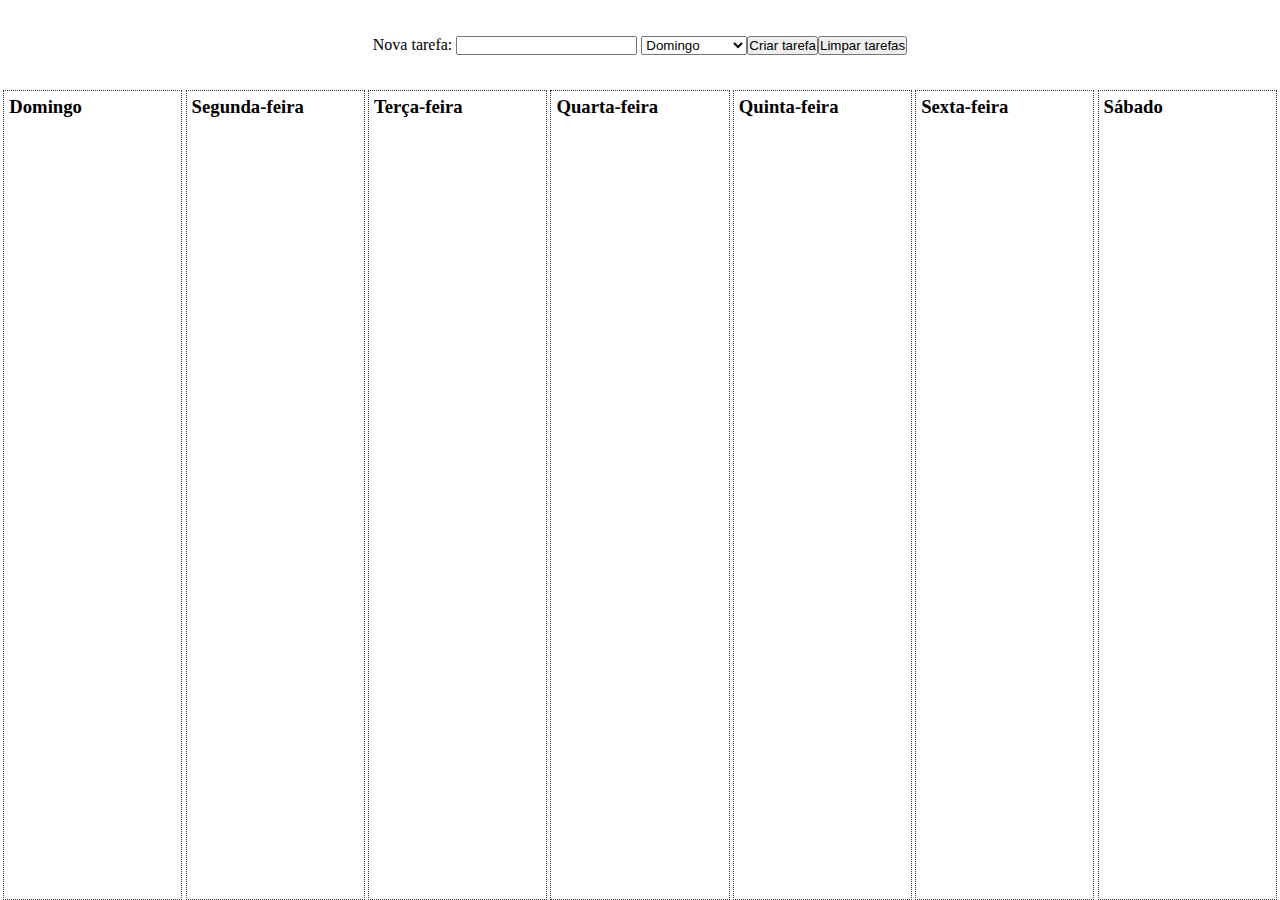
==== index.html @ 06a4ad3b "Primeiro Commit" ====
<!DOCTYPE html>
<html lang="en">
<head>
    <meta charset="UTF-8">
    <meta name="viewport" content="width=device-width, initial-scale=1.0">
    <meta http-equiv="X-UA-Compatible" content="ie=edge">
    <link rel="stylesheet" href="index.css">
    <script defer src="index.js"></script>
    <title>Planner</title>
</head>
<body>
    <header>
        <form action="">
            <label for="tarefa">Nova tarefa:</label>
            <input type="text" id="tarefa">
            <select name="dias-semana" id="dias-semana">
                <option value="domingo">Domingo</option>
                <option value="segunda">Segunda-feira</option>
                <option value="terca">Terça-feira</option>
                <option value="quarta">Quarta-feira</option>
                <option value="quinta">Quinta-feira</option>
                <option value="sexta">Sexta-feira</option>
                <option value="sabado">Sábado</option>
            </select>
        </form>

        <button onclick="adicionarTarefa()">Criar tarefa</button>
        <button onclick="limparTarefas()">Limpar tarefas</button>
    </header>
    <section>
        <div class="semana">
            <h3>Domingo</h3>
            <div class="ulTarefas" id="domingo">
                <ul id="domingoUl">
                    
                </ul>
            </div>
        </div>

        <div class="semana">
            <h3>Segunda-feira</h3>
            <div class="ulTarefas" id="segunda">
                <ul id="segundaUl">
                
                </ul>
            </div>
        </div>

        <div class="semana">
            <h3>Terça-feira</h3>
            <div class="ulTarefas" id="terca">
                <ul id="tercaUl">
                
                </ul>
            </div>
        </div>
    
        <div class="semana">
            <h3>Quarta-feira</h3>
            <div class="ulTarefas" id="quarta">
                <ul id="quartaUl">
                
                </ul>
            </div>
        </div>
    
        <div class="semana">
            <h3>Quinta-feira</h3>
            <div class="ulTarefas" id="quinta">
                <ul id="quintaUl">
                
                </ul>
            </div>
        </div>

        <div class="semana">                    
            <h3>Sexta-feira</h3>               
            <div class="ulTarefas" id="sexta">
                <ul id="sextaUl">
                
                </ul>
            </div>
        </div>

        <div class="semana">
            <h3>Sábado</h3>
            <div class="ulTarefas" id="sabado">
                <ul id="sabadoUl">
                
                </ul>
            </div>
        </div>
    </section>
    
</body>
</html>
---- index.css ----
* {
    margin: 0;
    padding: 0;
    box-sizing: border-box;
}

header {
    height: 10vh;
    display: flex;
    justify-content: center;
    align-items: center;
}

section {
    display: flex;
    justify-content: space-evenly;
    height: 90vh;
}

.semana {
    border: 1px dotted rgb(53, 53, 53);
    width: 14%;
    padding: 5px;
}

.tarefas {
    padding: 5px;
}

.ulTarefas {
    background-color: darkblue;
    color: white;
}
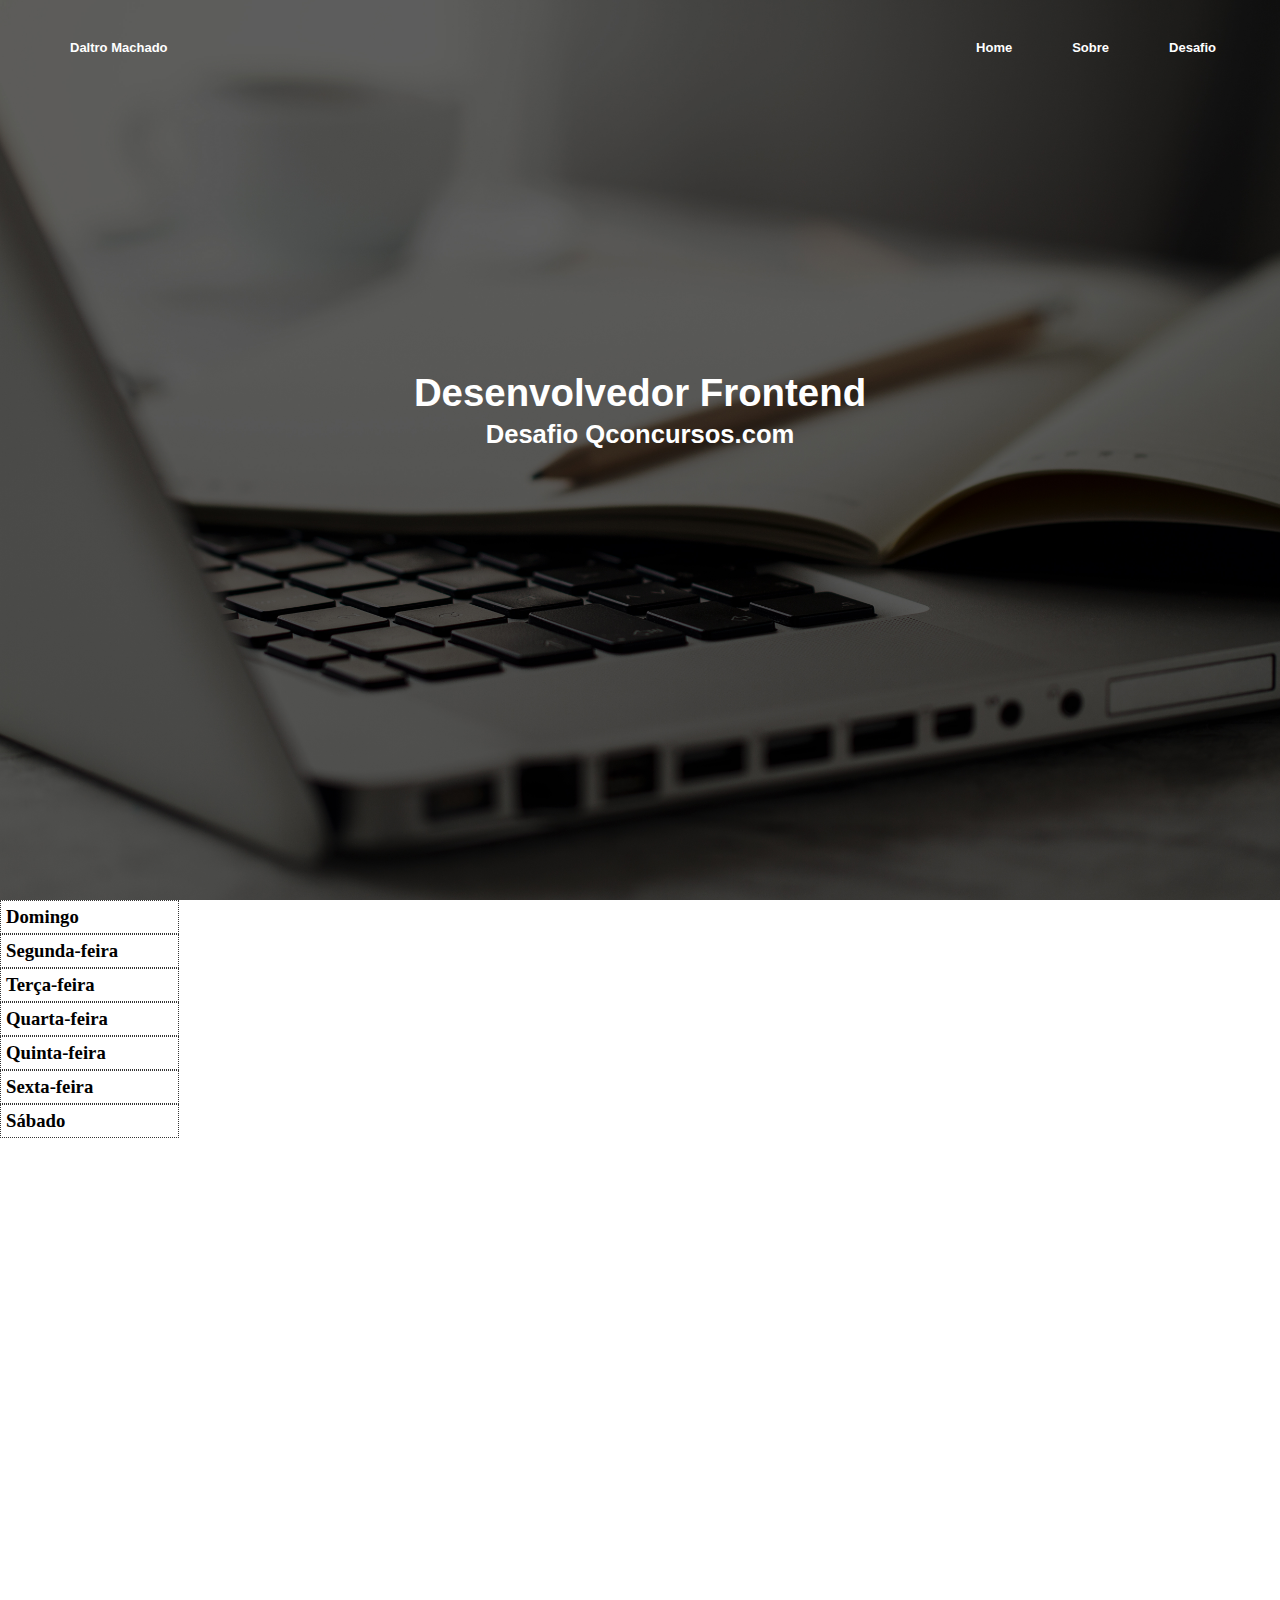
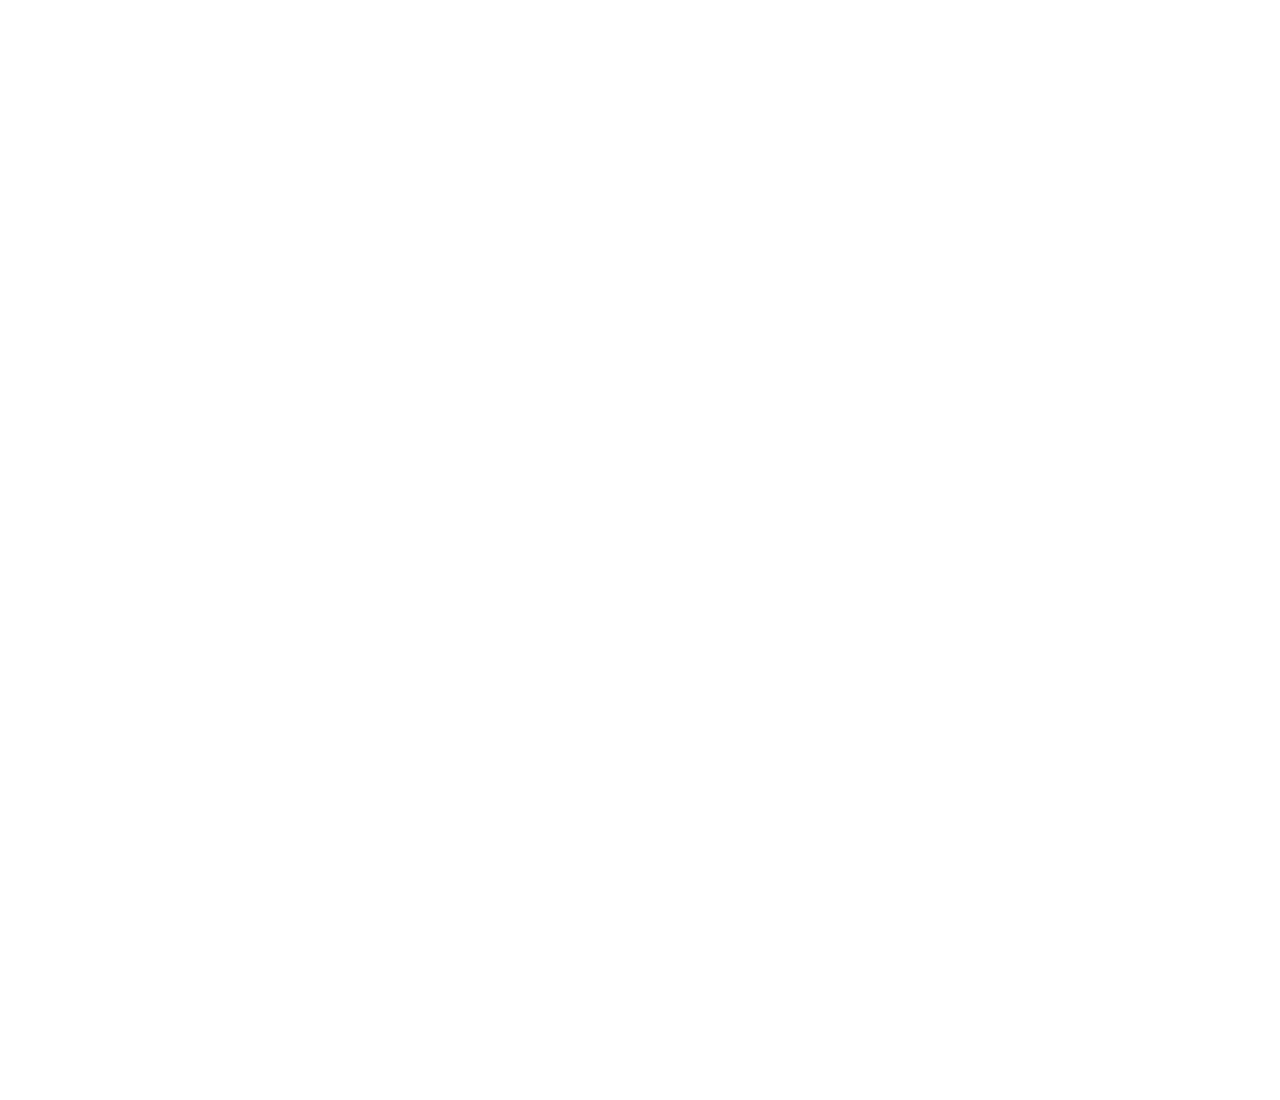
==== commit fcc494e3: "Design Home" ====
--- a/index.html
+++ b/index.html
@@ -6,28 +6,44 @@
     <meta http-equiv="X-UA-Compatible" content="ie=edge">
     <link rel="stylesheet" href="index.css">
     <script defer src="index.js"></script>
-    <title>Planner</title>
+    <title>Teste QConcursos</title>
 </head>
 <body>
-    <header>
-        <form action="">
-            <label for="tarefa">Nova tarefa:</label>
-            <input type="text" id="tarefa">
-            <select name="dias-semana" id="dias-semana">
-                <option value="domingo">Domingo</option>
-                <option value="segunda">Segunda-feira</option>
-                <option value="terca">Terça-feira</option>
-                <option value="quarta">Quarta-feira</option>
-                <option value="quinta">Quinta-feira</option>
-                <option value="sexta">Sexta-feira</option>
-                <option value="sabado">Sábado</option>
-            </select>
-        </form>
+    <div id="homeContainer">
+        <header>
+            <div id="nomeContainer">
+                <p id="nomeitem">Daltro Machado</p>
+            </div>
+            <div id="menuContainer">
+                <p class="menuitem">Home</p>
+                <p class="menuitem">Sobre</p>
+                <p class="menuitem">Desafio</p>
+            </div>
 
-        <button onclick="adicionarTarefa()">Criar tarefa</button>
-        <button onclick="limparTarefas()">Limpar tarefas</button>
-    </header>
-    <section>
+<!--             <form action="">
+                <label for="tarefa">Nova tarefa:</label>
+                <input type="text" id="tarefa">
+                <select name="dias-semana" id="dias-semana">
+                    <option value="domingo">Domingo</option>
+                    <option value="segunda">Segunda-feira</option>
+                    <option value="terca">Terça-feira</option>
+                    <option value="quarta">Quarta-feira</option>
+                    <option value="quinta">Quinta-feira</option>
+                    <option value="sexta">Sexta-feira</option>
+                    <option value="sabado">Sábado</option>
+                </select>
+            </form>
+    
+            <button onclick="adicionarTarefa()">Criar tarefa</button>
+            <button onclick="limparTarefas()">Limpar tarefas</button> -->
+        </header>
+        <div id="mainpage">
+            <p id="vaga">Desenvolvedor Frontend</p>
+            <p id="objetivo">Desafio Qconcursos.com</p>
+        </div>
+    </div>
+    
+    <div>
         <div class="semana">
             <h3>Domingo</h3>
             <div class="ulTarefas" id="domingo">
@@ -90,7 +106,7 @@
                 </ul>
             </div>
         </div>
-    </section>
+    </div>
     
-</body>
+</bodyclass=>
 </html>--- a/index.css
+++ b/index.css
@@ -4,11 +4,90 @@
     box-sizing: border-box;
 }
 
+body {
+    display: grid;
+    grid-template-rows: 1fr 1fr 1fr;
+}
+
+#homeContainer {
+    display: grid;
+    grid-template-rows: 10vh 90vh;
+    grid-row-start: 1;
+    grid-row-end: 2;
+    background-image: url("/Assets/successfu2.jpg");
+    background-repeat: no-repeat;
+    background-size: cover;
+}
+
 header {
-    height: 10vh;
+    display: grid;
+    grid-template-columns: 30vw 65vw;
+    grid-row-start: 1;
+    grid-row-end: 2;
+    height: 50px;
+    padding: 20px;
+}
+
+#nomeContainer {
+    grid-column-start: 1;
+    grid-column-end: 2;
     display: flex;
+    justify-content: flex-start;
+    align-items: center;
+    padding: 20px;
+}
+
+#menuContainer {
+    grid-column-start: 2;
+    grid-column-end: 3;
+    display: flex;
+    justify-content: flex-end;
+    align-items: center;
+    padding: 20px;
+}
+
+.menuitem {
+    margin-left: 60px;
+    font-size: small;
+    font-family: Verdana, Geneva, Tahoma, sans-serif;
+    font-weight: bold;
+    color:white; 
+}
+
+#nomeitem {
+    margin-left: 30px;
+    font-size: small;
+    font-family: Verdana, Geneva, Tahoma, sans-serif;
+    font-weight: bold;
+    color:white; 
+}
+
+#vaga {
+    font-size: 3vw;
+    font-family: Verdana, Geneva, Tahoma, sans-serif;
+    font-weight: bold;
+    color:white;
+    margin-bottom: 5px;
+}
+
+#objetivo {
+    font-size: 2vw;
+    font-family: Verdana, Geneva, Tahoma, sans-serif;
+    font-weight: bold;
+    color:white;
+}
+
+#mainpage {
+    display: flex;
+    flex-direction: column;
     justify-content: center;
     align-items: center;
+    grid-row-start: 2;
+    grid-row-end: 3;
+    font-family: Verdana, Geneva, Tahoma, sans-serif;
+    font-weight: bold;
+    color:white;
+    padding-bottom: 170px;
 }
 
 section {
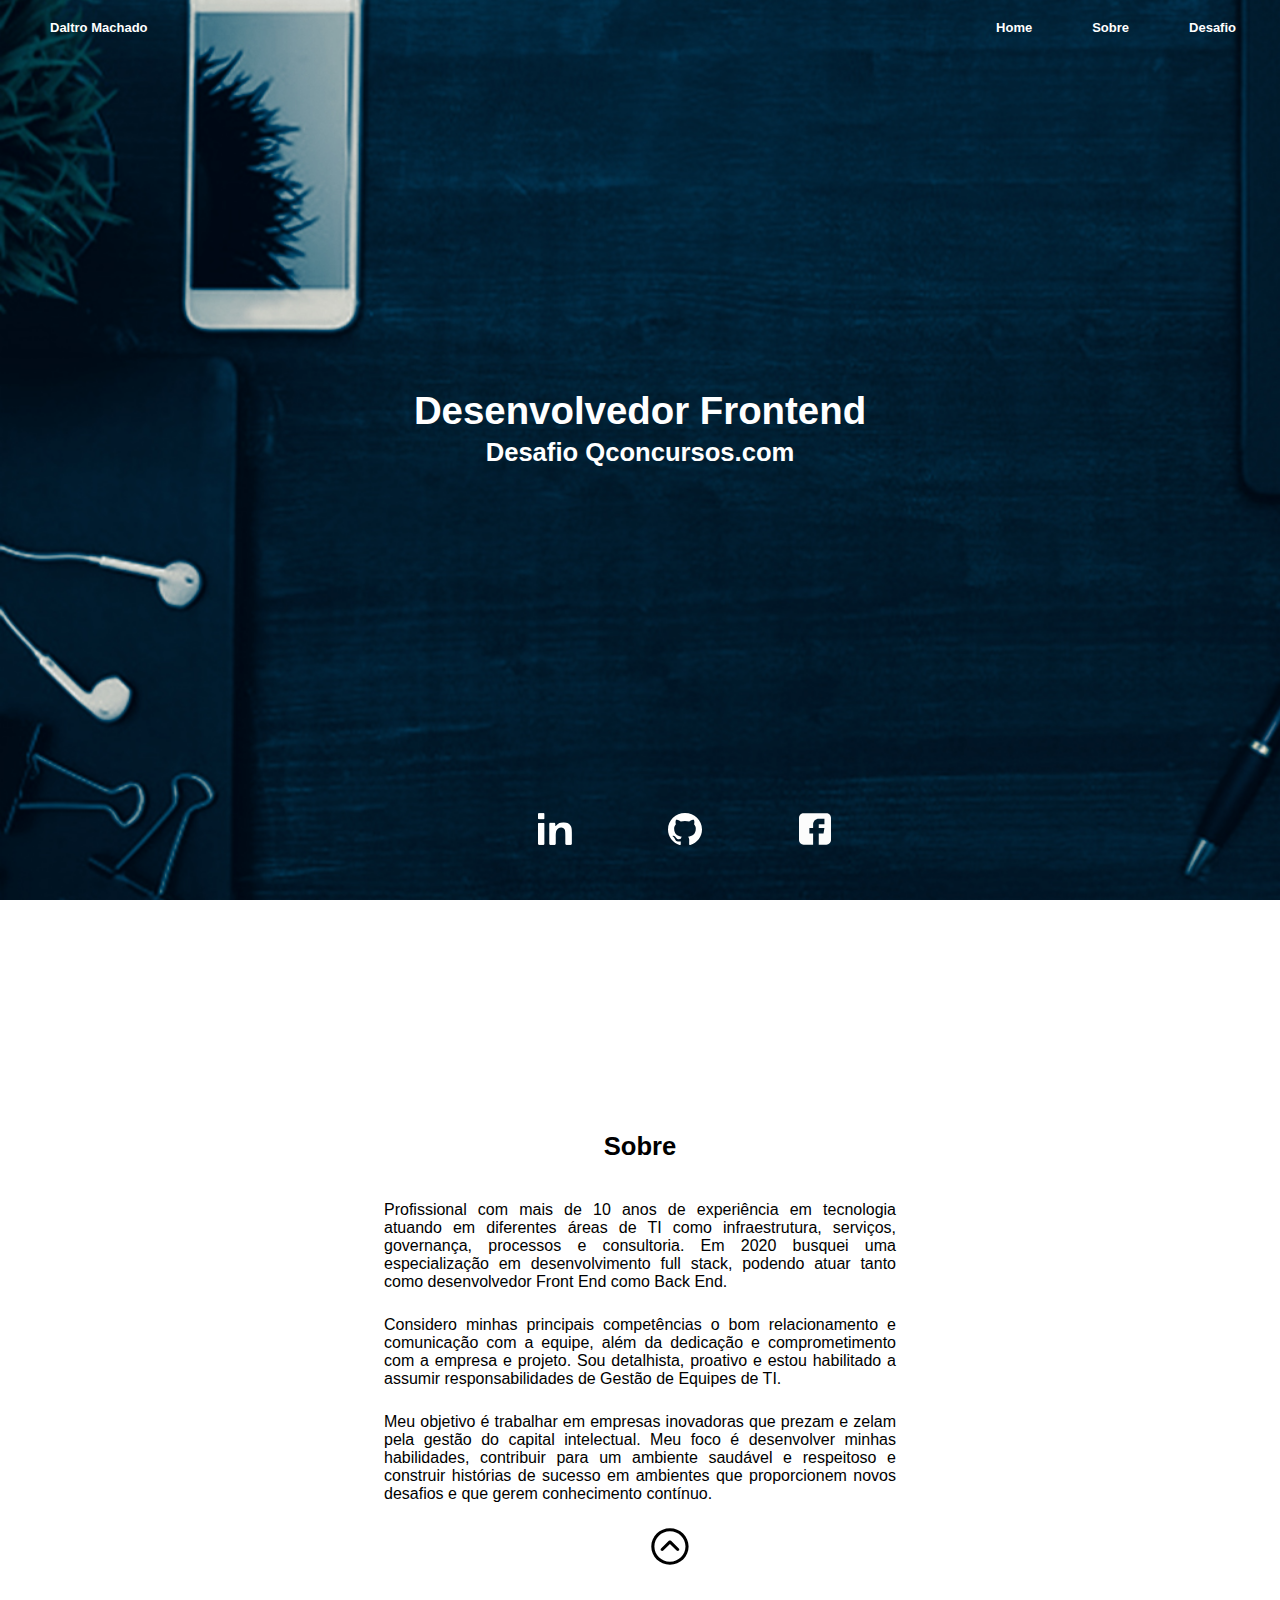
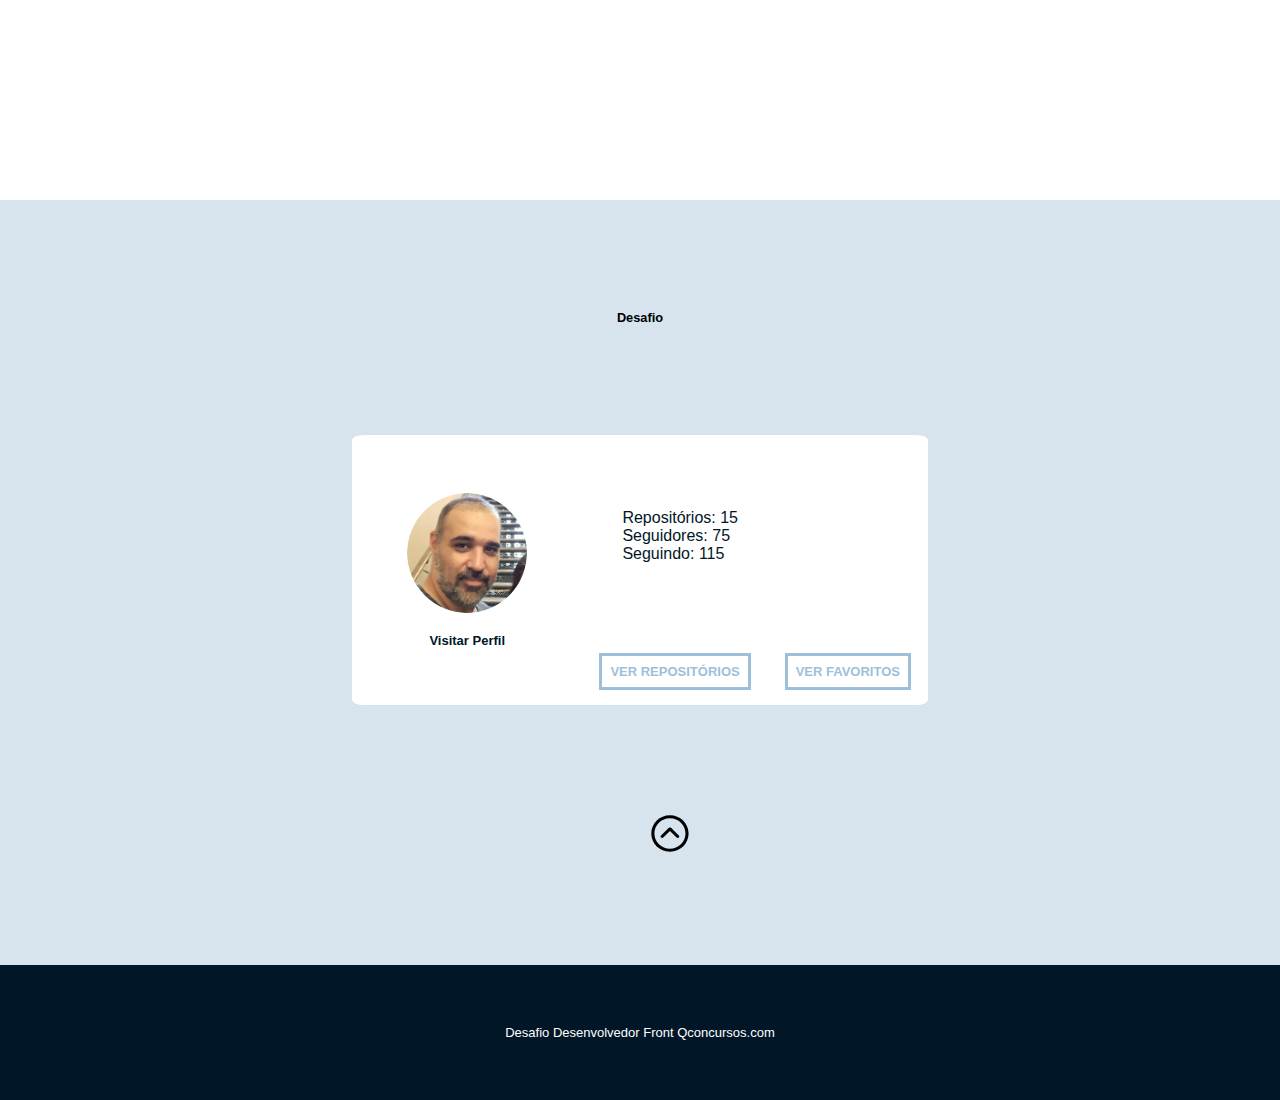
==== commit 771c4148: "Design Desafio" ====
--- a/index.html
+++ b/index.html
@@ -15,9 +15,9 @@
                 <p id="nomeitem">Daltro Machado</p>
             </div>
             <div id="menuContainer">
-                <p class="menuitem">Home</p>
-                <p class="menuitem">Sobre</p>
-                <p class="menuitem">Desafio</p>
+                <a href="#homeContainer">Home</a>
+                <a href="#sobre">Sobre</a>
+                <a href="#desafio">Desafio</a>
             </div>
 
 <!--             <form action="">
@@ -37,76 +37,51 @@
             <button onclick="adicionarTarefa()">Criar tarefa</button>
             <button onclick="limparTarefas()">Limpar tarefas</button> -->
         </header>
-        <div id="mainpage">
+        <div id="centralContainer">
             <p id="vaga">Desenvolvedor Frontend</p>
             <p id="objetivo">Desafio Qconcursos.com</p>
         </div>
-    </div>
-    
-    <div>
-        <div class="semana">
-            <h3>Domingo</h3>
-            <div class="ulTarefas" id="domingo">
-                <ul id="domingoUl">
-                    
-                </ul>
-            </div>
-        </div>
-
-        <div class="semana">
-            <h3>Segunda-feira</h3>
-            <div class="ulTarefas" id="segunda">
-                <ul id="segundaUl">
-                
-                </ul>
-            </div>
-        </div>
-
-        <div class="semana">
-            <h3>Terça-feira</h3>
-            <div class="ulTarefas" id="terca">
-                <ul id="tercaUl">
-                
-                </ul>
-            </div>
-        </div>
-    
-        <div class="semana">
-            <h3>Quarta-feira</h3>
-            <div class="ulTarefas" id="quarta">
-                <ul id="quartaUl">
-                
-                </ul>
-            </div>
-        </div>
-    
-        <div class="semana">
-            <h3>Quinta-feira</h3>
-            <div class="ulTarefas" id="quinta">
-                <ul id="quintaUl">
-                
-                </ul>
-            </div>
-        </div>
-
-        <div class="semana">                    
-            <h3>Sexta-feira</h3>               
-            <div class="ulTarefas" id="sexta">
-                <ul id="sextaUl">
-                
-                </ul>
-            </div>
-        </div>
-
-        <div class="semana">
-            <h3>Sábado</h3>
-            <div class="ulTarefas" id="sabado">
-                <ul id="sabadoUl">
-                
-                </ul>
-            </div>
+        <div id="socialContainer">
+            <a href="https://www.linkedin.com/in/daltromachado/" target="_blank"><img src="/Assets/Redes Sociais/linkedin.svg" class="sociaisIcones"></a>
+            <a href="https://github.com/daltrowilliam" target="_blank"><img src="/Assets/Redes Sociais/github.svg" class="sociaisIcones"></a>
+            <a href="https://www.facebook.com/daltrowilliam.machado/" target="_blank"><img src="/Assets/Redes Sociais/facebook.svg" class="sociaisIcones"></a>
         </div>
     </div>
-    
+    <div id="sobre">
+        <p class="titulo">Sobre</p>
+        <p class="texto">Profissional com mais de 10 anos de experiência em tecnologia atuando em diferentes áreas de TI como infraestrutura, serviços, governança, processos e consultoria. Em 2020 busquei uma especialização em desenvolvimento full stack, podendo atuar tanto como desenvolvedor Front End como Back End.</p>
+        <p class="texto">Considero minhas principais competências o bom relacionamento e comunicação com a equipe, além da dedicação e comprometimento com a empresa e projeto. Sou detalhista, proativo e estou habilitado a assumir responsabilidades de Gestão de Equipes de TI.</p>
+        <p class="texto">Meu objetivo é trabalhar em empresas inovadoras que prezam e zelam pela gestão do capital intelectual. Meu foco é desenvolver minhas habilidades, contribuir para um ambiente saudável e respeitoso e construir histórias de sucesso em ambientes que proporcionem novos desafios e que gerem conhecimento contínuo.</p>
+        <a href="#homeContainer"><img src="/Assets/Botões/up.svg" class="icones"></a>
+    </div>
+    <div id="desafio">
+        <div id="cardContainer">
+            <p class="subtitulo">Desafio</p>
+            <div id="card">
+                <div id="fotoUser">
+                    <img id="fotoPerfil" src="/Assets/fotodaltro.png">
+                    <a id="linkPerfil" href="#homeContainer">Visitar Perfil</a>
+                </div>
+                <div id="infoContainer">
+                    <div id="resumo">
+                        <p class="textoResumo">Repositórios: 15</p>
+                        <p class="textoResumo">Seguidores: 75</p>
+                        <p class="textoResumo">Seguindo: 115</p>
+                    </div>
+                    
+                    <div id="botoes">
+                        <a class="BotaoCard" href="#homeContainer">VER REPOSITÓRIOS</a>
+                        <a class="BotaoCard"href="#homeContainer">VER FAVORITOS</a>
+                    </div>
+                </div>
+
+            </div>
+            <a href="#homeContainer"><img src="/Assets/Botões/up.svg" class="icones"></a>
+        </div>
+        <div id="rodape">
+            <p>Desafio Desenvolvedor Front Qconcursos.com</p>
+        </div>
+    </div>
+        
 </bodyclass=>
 </html>--- a/index.css
+++ b/index.css
@@ -2,6 +2,25 @@
     margin: 0;
     padding: 0;
     box-sizing: border-box;
+    color:rgb(255, 255, 255); 
+    font-family: Verdana, Geneva, Tahoma, sans-serif;
+}
+
+a {
+    text-decoration: none;
+    margin-left: 60px;
+    font-size: small;
+    font-weight: bold;
+}
+
+a:hover {
+    color:#1f5f7b;
+    text-decoration: none;
+}
+
+a:active {
+    color:#286d68;
+    text-decoration: none;
 }
 
 body {
@@ -9,86 +28,239 @@
     grid-template-rows: 1fr 1fr 1fr;
 }
 
-#homeContainer {
-    display: grid;
-    grid-template-rows: 10vh 90vh;
-    grid-row-start: 1;
-    grid-row-end: 2;
-    background-image: url("/Assets/successfu2.jpg");
-    background-repeat: no-repeat;
-    background-size: cover;
-}
-
-header {
-    display: grid;
-    grid-template-columns: 30vw 65vw;
-    grid-row-start: 1;
-    grid-row-end: 2;
-    height: 50px;
-    padding: 20px;
-}
-
-#nomeContainer {
-    grid-column-start: 1;
-    grid-column-end: 2;
-    display: flex;
-    justify-content: flex-start;
-    align-items: center;
-    padding: 20px;
-}
-
-#menuContainer {
-    grid-column-start: 2;
-    grid-column-end: 3;
-    display: flex;
-    justify-content: flex-end;
-    align-items: center;
-    padding: 20px;
-}
-
-.menuitem {
-    margin-left: 60px;
-    font-size: small;
-    font-family: Verdana, Geneva, Tahoma, sans-serif;
-    font-weight: bold;
-    color:white; 
-}
-
-#nomeitem {
-    margin-left: 30px;
-    font-size: small;
-    font-family: Verdana, Geneva, Tahoma, sans-serif;
-    font-weight: bold;
-    color:white; 
-}
-
-#vaga {
-    font-size: 3vw;
-    font-family: Verdana, Geneva, Tahoma, sans-serif;
-    font-weight: bold;
-    color:white;
-    margin-bottom: 5px;
-}
-
-#objetivo {
-    font-size: 2vw;
-    font-family: Verdana, Geneva, Tahoma, sans-serif;
-    font-weight: bold;
-    color:white;
-}
-
-#mainpage {
-    display: flex;
-    flex-direction: column;
-    justify-content: center;
-    align-items: center;
-    grid-row-start: 2;
-    grid-row-end: 3;
-    font-family: Verdana, Geneva, Tahoma, sans-serif;
-    font-weight: bold;
-    color:white;
-    padding-bottom: 170px;
-}
+    #homeContainer {
+        display: grid;
+        grid-template-rows: 10vh 75vh 15vh;
+        grid-row-start: 1;
+        grid-row-end: 2;
+        background-image: url("/Assets/imagem1.jpg");
+        background-repeat: no-repeat;
+        background-size: cover;
+    }
+
+        header {
+            display: grid;
+            grid-template-columns: 30vw 65vw;
+            grid-row-start: 1;
+            grid-row-end: 2;
+            height: 50px;
+            padding: 20px;
+        }
+
+            #nomeContainer {
+                grid-column-start: 1;
+                grid-column-end: 2;
+                display: flex;
+                justify-content: flex-start;
+                align-items: center;
+                padding-bottom: 15px;
+            }
+
+                #nomeitem {
+                    margin-left: 30px;
+                    font-size: small;
+                    font-weight: bold;
+                }
+
+            #menuContainer {
+                grid-column-start: 2;
+                grid-column-end: 3;
+                display: flex;
+                justify-content: flex-end;
+                align-items: center;
+                padding-bottom: 15px;
+            }
+
+                .menuitem {
+                    margin-left: 60px;
+                    font-size: small;
+                    font-weight: bold;
+                }
+
+        #centralContainer {
+            grid-row-start: 2;
+            grid-row-end: 3;
+            display: flex;
+            flex-direction: column;
+            justify-content: center;
+            align-items: center;
+            font-weight: bold;
+        }
+
+            #vaga {
+                font-size: 3vw;
+                font-weight: bold;
+                margin-bottom: 5px;
+            }
+
+            #objetivo {
+                font-size: 2vw;
+                font-weight: bold;
+            }
+
+        #socialContainer{
+            grid-row-start: 3;
+            grid-row-end: 4;
+            display: flex;
+            justify-content: center;
+            align-items: center;
+        }
+
+            .sociaisIcones {
+                width: 40px;
+                height: 37px;
+                margin-left: 30px;
+                object-fit: contain;
+                padding-bottom: 5px;
+            }
+
+    #sobre {
+        grid-row-start: 2;
+        grid-row-end: 3;
+        display: flex;
+        flex-direction: column;
+        justify-content: center;
+        align-items: center;
+        width: 40vw;
+        margin: 0 auto;
+    }
+
+        .titulo {
+            color: black;
+            padding-bottom: 40px;
+            font-size: 2vw;
+            font-weight: bold;
+        }
+
+
+        .texto {
+            color: black;
+            text-align: justify;
+            margin-bottom: 25px;
+        }
+  
+        .icones {
+            width: 40px;
+            height: 37px;
+            object-fit: contain;
+        }
+
+    #desafio {
+        grid-row-start: 3;
+        grid-row-end: 4;
+        grid-template-rows: 4fr 1fr;
+    }
+
+        #cardContainer {
+            grid-row-start: 1;
+            grid-row-end: 2;
+            background-color:#d7e4ee;
+            display: flex;
+            flex-direction: column;
+            height: 85vh;
+            justify-content: space-evenly;
+            align-items: center;
+        }
+
+        
+            .subtitulo {
+                color: black;
+                font-size: 1vw;
+                font-weight: bold;
+            }
+
+            #card {
+                display: grid;
+                background-color:white;
+                width: 45vw;
+                height: 30vh;
+                border-radius: 2%;
+                grid-template-columns: 2fr 3fr;
+            }
+
+                #fotoUser {
+                    grid-column-start: 1;
+                    grid-column-end: 2;
+                    display: flex;
+                    flex-direction: column;
+                    justify-content: center;
+                    align-items: center;
+                }
+
+                #fotoPerfil {
+                    width: 120px;
+                    height: 120px;
+                    border-radius: 50%;
+                    margin-bottom: 20px;
+                }
+
+                #linkPerfil {
+                    margin: 0;
+                    color:#011627;
+                }
+
+                #infoContainer {
+                    grid-column-start: 2;
+                    grid-column-end: 3;
+                    display: grid;
+                    grid-template-rows: 3fr 1fr;
+                }
+                    #resumo {
+                        display: flex;
+                        flex-direction: column;
+                        justify-content: center;
+                        align-items: flex-start;
+                        grid-row-start: 1;
+                        grid-row-end: 2;
+                        padding-left: 40px;
+                    }
+
+                    .textoResumo {
+                        color:#011627 ;
+                    }
+
+                    #botoes {
+                        grid-row-start: 2;
+                        grid-row-end: 3;
+                        display: flex;
+                        justify-content: space-evenly;
+                        align-items: center;
+                        padding: 0px;
+                    }
+
+                        .BotaoCard {
+                            border-style: solid;
+                            border-color: #9ebfda;
+                            color:#9ebfda;
+                            padding: 8px;
+                            font-size: small;
+                            margin: auto;
+                        }
+
+        #rodape{
+            grid-row-start: 2;
+            grid-row-end: 3;
+            display: flex;
+            justify-content: center;
+            align-items: center;
+            background-color: #011627;
+            height: 15vh;
+            font-size: small;
+        }
+
+
+
+
+
+
+
+
+
+
+
+
+
+
 
 section {
     display: flex;
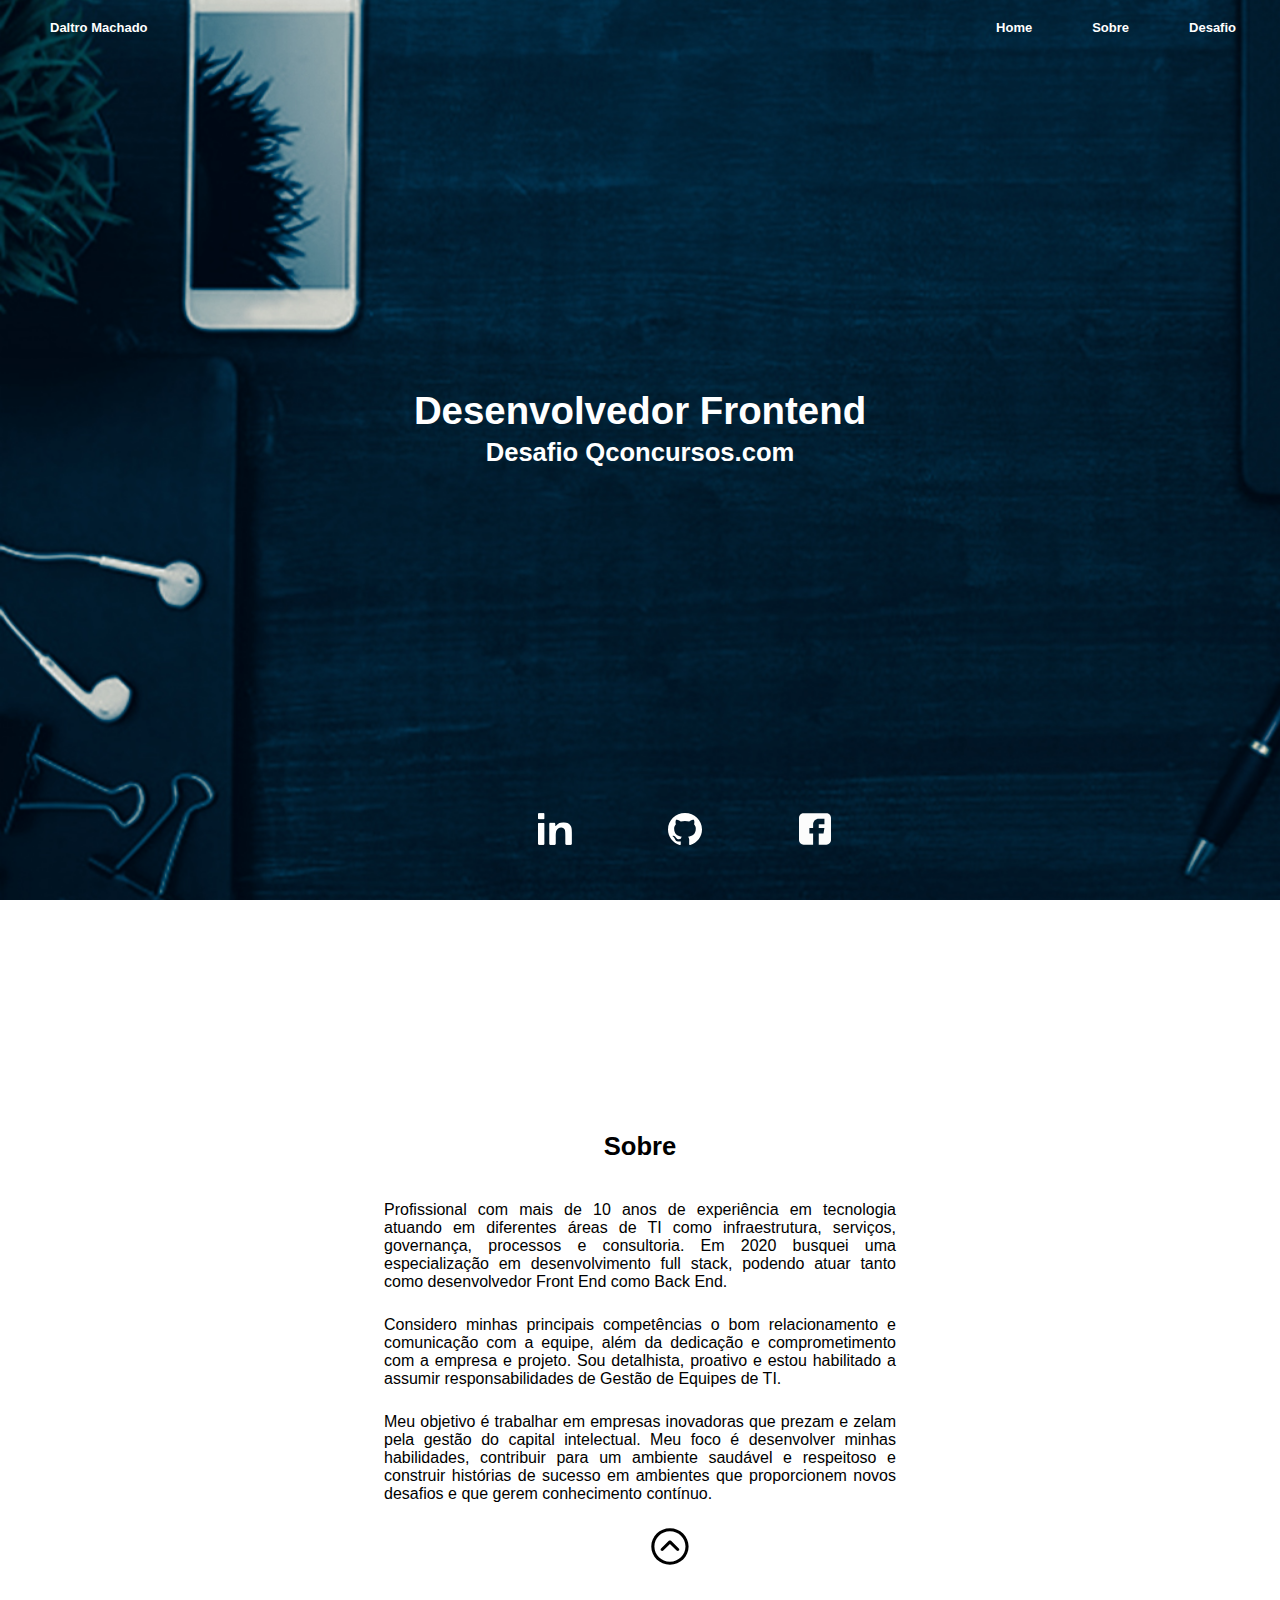
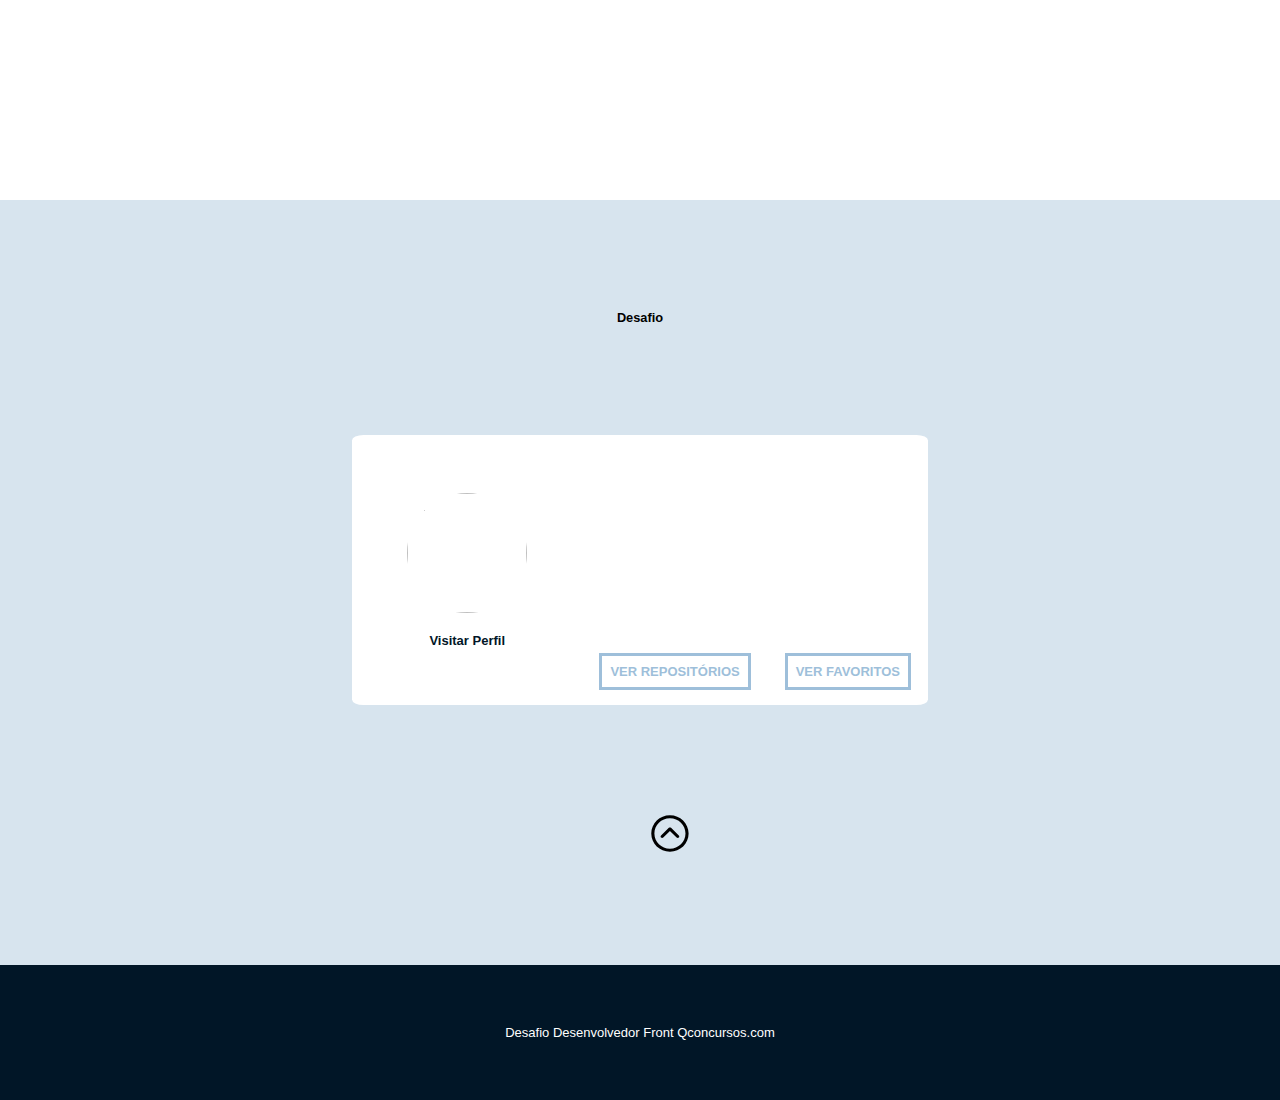
==== commit 7501dcb5: "Proejto Finalizado" ====
--- a/index.html
+++ b/index.html
@@ -20,22 +20,6 @@
                 <a href="#desafio">Desafio</a>
             </div>
 
-<!--             <form action="">
-                <label for="tarefa">Nova tarefa:</label>
-                <input type="text" id="tarefa">
-                <select name="dias-semana" id="dias-semana">
-                    <option value="domingo">Domingo</option>
-                    <option value="segunda">Segunda-feira</option>
-                    <option value="terca">Terça-feira</option>
-                    <option value="quarta">Quarta-feira</option>
-                    <option value="quinta">Quinta-feira</option>
-                    <option value="sexta">Sexta-feira</option>
-                    <option value="sabado">Sábado</option>
-                </select>
-            </form>
-    
-            <button onclick="adicionarTarefa()">Criar tarefa</button>
-            <button onclick="limparTarefas()">Limpar tarefas</button> -->
         </header>
         <div id="centralContainer">
             <p id="vaga">Desenvolvedor Frontend</p>
@@ -59,19 +43,19 @@
             <p class="subtitulo">Desafio</p>
             <div id="card">
                 <div id="fotoUser">
-                    <img id="fotoPerfil" src="/Assets/fotodaltro.png">
-                    <a id="linkPerfil" href="#homeContainer">Visitar Perfil</a>
+                    <img id="fotoPerfil" src="https://image.flaticon.com/icons/png/512/25/25231.png">
+                    <a id="linkPerfil" href="https://github.com/daltrowilliam" target="_blank">Visitar Perfil</a>
                 </div>
                 <div id="infoContainer">
                     <div id="resumo">
-                        <p class="textoResumo">Repositórios: 15</p>
-                        <p class="textoResumo">Seguidores: 75</p>
-                        <p class="textoResumo">Seguindo: 115</p>
+                        <p id="repositorios" class="textoResumo"></p>
+                        <p id="seguidores" class="textoResumo"></p>
+                        <p id="seguindo" class="textoResumo"></p>
                     </div>
                     
                     <div id="botoes">
-                        <a class="BotaoCard" href="#homeContainer">VER REPOSITÓRIOS</a>
-                        <a class="BotaoCard"href="#homeContainer">VER FAVORITOS</a>
+                        <a class="BotaoCard" href="./Components/Repositorios/repositorios.html">VER REPOSITÓRIOS</a>
+                        <a class="BotaoCard"href="./Components/Favoritos/favoritos.html">VER FAVORITOS</a>
                     </div>
                 </div>
 
--- a/index.css
+++ b/index.css
@@ -216,7 +216,8 @@
                     }
 
                     .textoResumo {
-                        color:#011627 ;
+                        color:#011627;
+                        margin-bottom: 4px;
                     }
 
                     #botoes {
